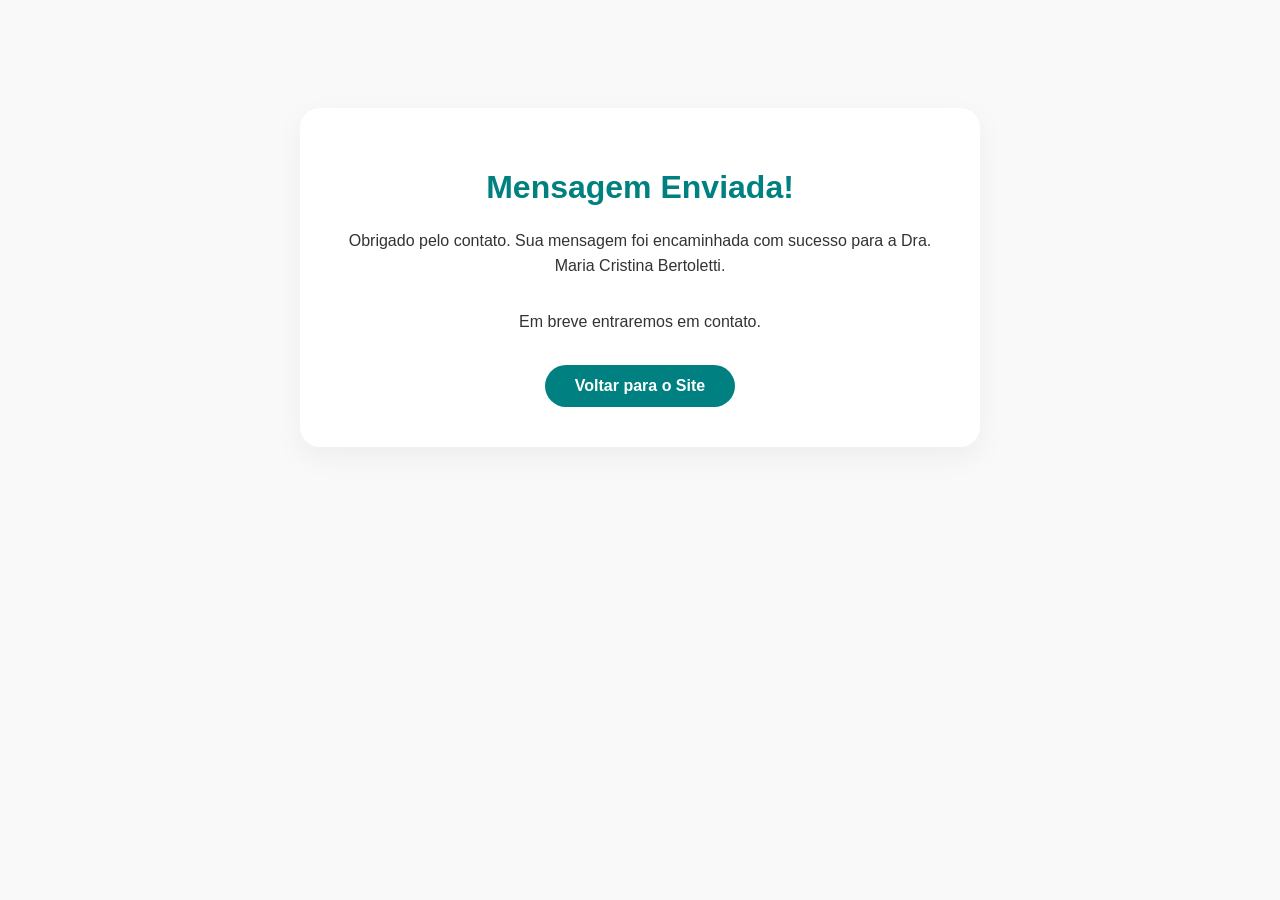
==== sucesso.html @ 0eaba7bf "Add sucesso.html for success message display" ====
<!DOCTYPE html>
<html lang="pt-BR">
<head>
    <meta charset="UTF-8">
    <meta name="viewport" content="width=device-width, initial-scale=1.0">
    <title>Mensagem Enviada | Dra. Maria Cristina</title>
    <style>
        body { 
            font-family: 'Montserrat', sans-serif; 
            text-align: center; 
            padding: 100px 20px; 
            background-color: #f9f9f9;
            color: #333; 
        }
        .container {
            max-width: 600px;
            margin: 0 auto;
            background: #fff;
            padding: 40px;
            border-radius: 20px;
            box-shadow: 0 10px 30px rgba(0,0,0,0.05);
        }
        h1 { color: #008080; }
        p { line-height: 1.6; margin-bottom: 30px; }
        .btn { 
            display: inline-block; 
            padding: 12px 30px; 
            background: #008080; 
            color: #fff; 
            text-decoration: none; 
            border-radius: 50px;
            font-weight: 600;
        }
    </style>
</head>
<body>
    <div class="container">
        <h1>Mensagem Enviada!</h1>
        <p>Obrigado pelo contato. Sua mensagem foi encaminhada com sucesso para a Dra. Maria Cristina Bertoletti.</p>
        <p>Em breve entraremos em contato.</p>
        <a href="/" class="btn">Voltar para o Site</a>
    </div>
</body>
</html>
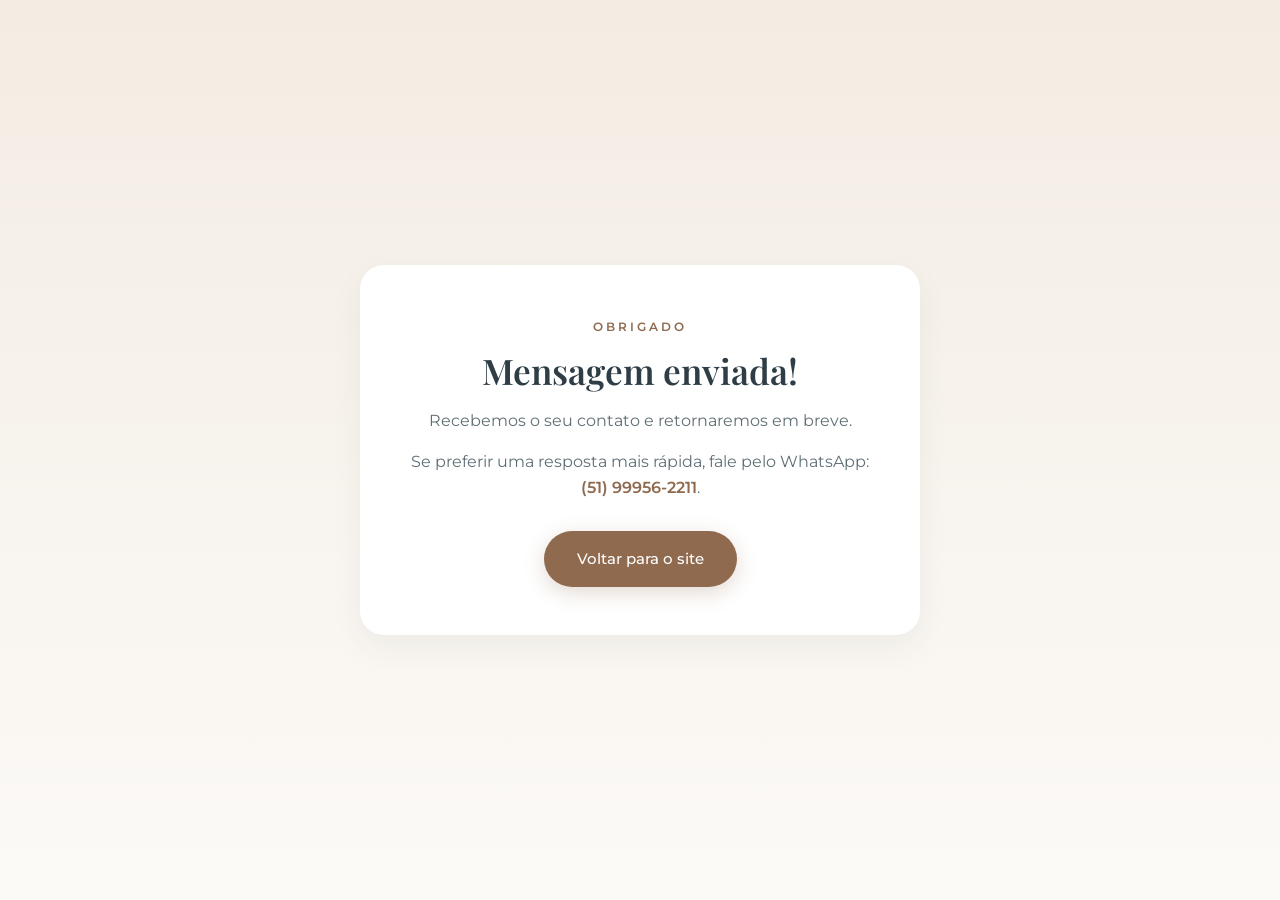
==== commit a6f179bf: "Reorganiza o site: textos, visual, imagens e configurações - Imagens renomeadas (sem espaços/acentos" ====
--- a/sucesso.html
+++ b/sucesso.html
@@ -3,42 +3,19 @@
 <head>
     <meta charset="UTF-8">
     <meta name="viewport" content="width=device-width, initial-scale=1.0">
-    <title>Mensagem Enviada | Dra. Maria Cristina</title>
-    <style>
-        body { 
-            font-family: 'Montserrat', sans-serif; 
-            text-align: center; 
-            padding: 100px 20px; 
-            background-color: #f9f9f9;
-            color: #333; 
-        }
-        .container {
-            max-width: 600px;
-            margin: 0 auto;
-            background: #fff;
-            padding: 40px;
-            border-radius: 20px;
-            box-shadow: 0 10px 30px rgba(0,0,0,0.05);
-        }
-        h1 { color: #008080; }
-        p { line-height: 1.6; margin-bottom: 30px; }
-        .btn { 
-            display: inline-block; 
-            padding: 12px 30px; 
-            background: #008080; 
-            color: #fff; 
-            text-decoration: none; 
-            border-radius: 50px;
-            font-weight: 600;
-        }
-    </style>
+    <title>Mensagem enviada | Dra. Maria Cristina Bertoletti</title>
+    <meta name="robots" content="noindex">
+    <link rel="icon" href="favicon.svg" type="image/svg+xml">
+    <link href="https://fonts.googleapis.com/css2?family=Montserrat:wght@400;500;600&family=Playfair+Display:wght@600&display=swap" rel="stylesheet">
+    <link rel="stylesheet" href="style.css">
 </head>
-<body>
-    <div class="container">
-        <h1>Mensagem Enviada!</h1>
-        <p>Obrigado pelo contato. Sua mensagem foi encaminhada com sucesso para a Dra. Maria Cristina Bertoletti.</p>
-        <p>Em breve entraremos em contato.</p>
-        <a href="/" class="btn">Voltar para o Site</a>
-    </div>
+<body class="page-simple">
+    <main class="simple-box">
+        <span class="section-tag">Obrigado</span>
+        <h1>Mensagem enviada!</h1>
+        <p>Recebemos o seu contato e retornaremos em breve.</p>
+        <p>Se preferir uma resposta mais rápida, fale pelo WhatsApp: <a href="https://wa.me/5551999562211" target="_blank" rel="noopener">(51) 99956-2211</a>.</p>
+        <a href="/" class="btn btn-primary">Voltar para o site</a>
+    </main>
 </body>
 </html>
--- a/style.css
+++ b/style.css
@@ -0,0 +1,388 @@
+/* ==========================================================================
+   Dra. Maria Cristina Bertoletti — folha de estilos única do site
+   ========================================================================== */
+
+/* 1. Cores e base
+   ----------------------------------------------------------------------- */
+:root {
+    --bg-principal: #FCFAF7;       /* off-white perolado */
+    --bg-subtil: #F3ECE3;          /* champagne suave */
+    --cor-texto: #2F3E46;          /* grafite */
+    --cor-texto-mutado: #5F6E75;   /* cinza para textos secundários */
+    --cor-destaque: #BA9173;       /* nude / dourado do logo */
+    --cor-destaque-escura: #8F6A4F;/* dourado escuro (texto legível) */
+    --raio: 20px;
+    --sombra: 0 12px 32px rgba(47, 62, 70, 0.06);
+}
+
+*, *::before, *::after { box-sizing: border-box; margin: 0; padding: 0; }
+
+html { scroll-behavior: smooth; font-size: 16px; scroll-padding-top: 90px; }
+
+body {
+    background-color: var(--bg-principal);
+    color: var(--cor-texto);
+    font-family: 'Montserrat', sans-serif;
+    line-height: 1.65;
+}
+
+img { max-width: 100%; display: block; }
+
+h1, h2, h3, h4 {
+    font-family: 'Playfair Display', serif;
+    color: var(--cor-texto);
+    font-weight: 600;
+    line-height: 1.2;
+}
+
+h2 { font-size: clamp(1.9rem, 3vw, 2.5rem); margin-bottom: 1.2rem; }
+
+a { text-decoration: none; color: inherit; transition: color 0.25s ease, background 0.25s ease, transform 0.25s ease; }
+
+ul { list-style: none; }
+
+/* 2. Layout
+   ----------------------------------------------------------------------- */
+.container { width: 100%; max-width: 1140px; margin: 0 auto; padding: 0 24px; }
+
+.row-between { display: flex; justify-content: space-between; align-items: center; gap: 16px; }
+
+.text-center { text-align: center; }
+
+.grid-2 { display: grid; grid-template-columns: 1fr 1fr; gap: 64px; align-items: center; }
+
+.grid-3 {
+    display: grid;
+    grid-template-columns: repeat(auto-fill, minmax(240px, 1fr));
+    gap: 24px;
+}
+
+section { padding: 96px 0; }
+
+.section-tag {
+    display: inline-block;
+    font-size: 0.78rem;
+    text-transform: uppercase;
+    letter-spacing: 3px;
+    color: var(--cor-destaque-escura);
+    margin-bottom: 12px;
+    font-weight: 600;
+}
+
+.section-subtitle {
+    max-width: 600px;
+    margin: 0 auto 16px;
+    color: var(--cor-texto-mutado);
+    font-size: 1.05rem;
+}
+
+/* 3. Topo e menu
+   ----------------------------------------------------------------------- */
+.top-bar {
+    background-color: var(--bg-subtil);
+    font-size: 0.82rem;
+    font-weight: 500;
+    padding: 9px 0;
+}
+
+.top-bar-links { display: flex; gap: 20px; }
+.top-bar-links a:hover { color: var(--cor-destaque-escura); }
+
+.main-header {
+    position: sticky;
+    top: 0;
+    z-index: 50;
+    background-color: rgba(252, 250, 247, 0.96);
+    backdrop-filter: blur(6px);
+    padding: 18px 0;
+    border-bottom: 1px solid rgba(47, 62, 70, 0.06);
+}
+
+.logo-text {
+    font-family: 'Playfair Display', serif;
+    font-size: 1.55rem;
+    display: block;
+    line-height: 1.1;
+}
+
+.logo-sub {
+    font-size: 0.7rem;
+    letter-spacing: 3px;
+    text-transform: uppercase;
+    color: var(--cor-destaque-escura);
+    margin-top: 4px;
+    display: block;
+    font-weight: 500;
+}
+
+.nav-menu { display: flex; align-items: center; gap: 28px; }
+
+.nav-menu a { font-size: 0.93rem; font-weight: 500; }
+.nav-menu a:hover { color: var(--cor-destaque-escura); }
+
+.nav-menu .btn-nav {
+    background: var(--cor-texto);
+    color: #FFFFFF;
+    padding: 10px 22px;
+    border-radius: 50px;
+}
+.nav-menu .btn-nav:hover { background: var(--cor-destaque-escura); color: #FFFFFF; }
+
+/* 4. Botões
+   ----------------------------------------------------------------------- */
+.btn {
+    display: inline-block;
+    padding: 14px 32px;
+    border-radius: 50px;
+    font-weight: 500;
+    font-size: 0.95rem;
+    border: 1px solid transparent;
+    cursor: pointer;
+    font-family: inherit;
+}
+
+.btn-primary {
+    background-color: var(--cor-destaque-escura);
+    color: #FFFFFF;
+    box-shadow: 0 6px 20px rgba(143, 106, 79, 0.25);
+}
+.btn-primary:hover { background-color: var(--cor-texto); transform: translateY(-2px); }
+
+.btn-secondary { border-color: var(--cor-texto); color: var(--cor-texto); }
+.btn-secondary:hover { background-color: var(--cor-texto); color: #FFFFFF; transform: translateY(-2px); }
+
+.btn-block { width: 100%; }
+
+/* 5. Início
+   ----------------------------------------------------------------------- */
+.hero-section {
+    background: linear-gradient(180deg, var(--bg-subtil) 0%, var(--bg-principal) 100%);
+    padding: 88px 0 96px;
+}
+
+.hero-content h1 { font-size: clamp(2.4rem, 4.5vw, 3.6rem); margin-bottom: 24px; }
+
+.hero-content p {
+    font-size: 1.08rem;
+    color: var(--cor-texto-mutado);
+    margin-bottom: 18px;
+    max-width: 520px;
+}
+
+.hero-buttons { display: flex; flex-wrap: wrap; gap: 14px; margin-top: 32px; }
+
+.hero-img img {
+    width: 100%;
+    max-width: 420px;
+    height: auto;
+    margin: 0 auto;
+    border-radius: 200px 200px var(--raio) var(--raio);
+    box-shadow: var(--sombra);
+}
+
+/* 6. Sobre
+   ----------------------------------------------------------------------- */
+.about-text p { margin-bottom: 18px; color: var(--cor-texto-mutado); font-size: 1.05rem; }
+
+.badges { display: grid; gap: 16px; }
+
+.badge-item {
+    background: #FFFFFF;
+    padding: 22px 26px;
+    border-radius: 14px;
+    border-left: 4px solid var(--cor-destaque);
+    box-shadow: var(--sombra);
+}
+.badge-item strong { display: block; font-family: 'Playfair Display', serif; font-size: 1.25rem; font-weight: 600; }
+.badge-item span { color: var(--cor-texto-mutado); font-size: 0.92rem; }
+
+/* 7. Tratamentos
+   ----------------------------------------------------------------------- */
+.services-section { background: #FFFFFF; }
+
+.group-title {
+    font-size: 1.35rem;
+    margin: 56px 0 20px;
+    padding-bottom: 10px;
+    border-bottom: 1px solid var(--bg-subtil);
+}
+
+.card {
+    background: var(--bg-principal);
+    border-radius: 16px;
+    overflow: hidden;
+    box-shadow: 0 4px 16px rgba(47, 62, 70, 0.05);
+    transition: transform 0.3s ease, box-shadow 0.3s ease;
+}
+.card:hover { transform: translateY(-6px); box-shadow: var(--sombra); }
+
+.card-img { width: 100%; height: 180px; object-fit: cover; transition: transform 0.6s ease; }
+.card:hover .card-img { transform: scale(1.06); }
+
+.card-content { padding: 20px 22px 24px; }
+.card-content h4 { font-size: 1.15rem; margin-bottom: 8px; }
+.card-content p { font-size: 0.93rem; color: var(--cor-texto-mutado); line-height: 1.55; }
+
+/* 8. Consultório
+   ----------------------------------------------------------------------- */
+.features-img img { width: 100%; height: 440px; object-fit: cover; border-radius: var(--raio); box-shadow: var(--sombra); }
+
+.features-list { margin-top: 24px; }
+.features-list li {
+    position: relative;
+    padding-left: 32px;
+    margin-bottom: 16px;
+    font-weight: 500;
+}
+.features-list li::before {
+    content: "✓";
+    position: absolute;
+    left: 0;
+    top: 0;
+    color: var(--cor-destaque-escura);
+    font-weight: 700;
+}
+
+/* 9. Contato
+   ----------------------------------------------------------------------- */
+.contact-section { background: var(--bg-subtil); }
+.contact-section .grid-2 { align-items: start; }
+
+.contact-intro { color: var(--cor-texto-mutado); margin-bottom: 28px; }
+
+.info-blocks li { margin-bottom: 20px; }
+.info-blocks strong {
+    display: block;
+    font-size: 0.78rem;
+    text-transform: uppercase;
+    letter-spacing: 2px;
+    color: var(--cor-destaque-escura);
+    margin-bottom: 4px;
+}
+.info-blocks a { font-weight: 500; }
+.info-blocks a:hover { color: var(--cor-destaque-escura); }
+
+.map { margin-top: 28px; border-radius: var(--raio); overflow: hidden; box-shadow: var(--sombra); }
+.map iframe { display: block; width: 100%; height: 260px; border: 0; }
+
+.contact-form-box {
+    background: #FFFFFF;
+    padding: 40px;
+    border-radius: 24px;
+    box-shadow: var(--sombra);
+}
+.contact-form-box h3 { font-size: 1.5rem; margin-bottom: 24px; }
+
+.form-group { margin-bottom: 20px; }
+.form-group label {
+    display: block;
+    font-size: 0.8rem;
+    font-weight: 600;
+    margin-bottom: 8px;
+    text-transform: uppercase;
+    letter-spacing: 1px;
+}
+.form-group input, .form-group textarea {
+    width: 100%;
+    padding: 13px 14px;
+    border: 1px solid #E2E8F0;
+    background-color: #F8FAFC;
+    border-radius: 8px;
+    font-family: inherit;
+    font-size: 0.95rem;
+    color: var(--cor-texto);
+    transition: border-color 0.25s ease, box-shadow 0.25s ease;
+}
+.form-group input:focus, .form-group textarea:focus {
+    outline: none;
+    border-color: var(--cor-destaque);
+    background-color: #FFFFFF;
+    box-shadow: 0 0 0 3px rgba(186, 145, 115, 0.15);
+}
+
+.form-note { margin-top: 14px; font-size: 0.8rem; color: var(--cor-texto-mutado); text-align: center; }
+
+.hidden-field { position: absolute; left: -9999px; }
+
+/* 10. Rodapé e WhatsApp
+   ----------------------------------------------------------------------- */
+.main-footer { background: var(--cor-texto); color: #CBD5E1; padding: 56px 0 28px; font-size: 0.9rem; }
+
+.footer-grid { display: grid; grid-template-columns: repeat(3, 1fr); gap: 32px; }
+.footer-name { font-family: 'Playfair Display', serif; font-size: 1.2rem; color: #FFFFFF; }
+.main-footer a:hover { color: #FFFFFF; }
+
+.footer-copy {
+    text-align: center;
+    margin-top: 40px;
+    padding-top: 20px;
+    border-top: 1px solid rgba(255, 255, 255, 0.1);
+    font-size: 0.78rem;
+    color: #94A3B8;
+}
+
+.whatsapp-float {
+    position: fixed;
+    width: 60px;
+    height: 60px;
+    bottom: 32px;
+    right: 32px;
+    background-color: #25D366;
+    border-radius: 50%;
+    box-shadow: 0 8px 25px rgba(37, 211, 102, 0.35);
+    z-index: 100;
+    display: flex;
+    align-items: center;
+    justify-content: center;
+}
+.whatsapp-float:hover { transform: scale(1.08); background-color: #1EBE5A; }
+.whatsapp-float svg { width: 32px; height: 32px; fill: #FFFFFF; }
+
+/* 11. Celular e tablet
+   ----------------------------------------------------------------------- */
+@media (max-width: 992px) {
+    .grid-2 { grid-template-columns: 1fr; gap: 48px; }
+    .hero-content { text-align: center; }
+    .hero-content p { margin-left: auto; margin-right: auto; }
+    .hero-buttons { justify-content: center; }
+    .hero-img { order: -1; }
+    .hero-img img { max-width: 300px; }
+    .features-img img { height: 320px; }
+}
+
+@media (max-width: 768px) {
+    html { font-size: 15px; scroll-padding-top: 20px; }
+    section { padding: 72px 0; }
+    .top-bar .row-between { flex-direction: column; gap: 4px; text-align: center; }
+    .main-header { position: static; }
+    .navbar { flex-direction: column; text-align: center; }
+    .nav-menu { flex-wrap: wrap; justify-content: center; gap: 14px 20px; }
+    .nav-menu .btn-nav { flex-basis: 100%; text-align: center; max-width: 260px; margin: 4px auto 0; }
+    .contact-form-box { padding: 28px 22px; }
+    .footer-grid { grid-template-columns: 1fr; text-align: center; gap: 20px; }
+    .main-footer { padding-bottom: 90px; }
+    .whatsapp-float { width: 54px; height: 54px; bottom: 20px; right: 20px; }
+}
+
+/* 12. Páginas simples (mensagem enviada e erro 404)
+   ----------------------------------------------------------------------- */
+.page-simple {
+    min-height: 100vh;
+    display: flex;
+    align-items: center;
+    justify-content: center;
+    padding: 24px;
+    background: linear-gradient(180deg, var(--bg-subtil) 0%, var(--bg-principal) 100%);
+}
+.simple-box {
+    max-width: 560px;
+    background: #FFFFFF;
+    padding: 48px 40px;
+    border-radius: 24px;
+    box-shadow: var(--sombra);
+    text-align: center;
+}
+.simple-box h1 { font-size: 2.2rem; margin-bottom: 16px; }
+.simple-box p { color: var(--cor-texto-mutado); margin-bottom: 14px; }
+.simple-box p a { color: var(--cor-destaque-escura); font-weight: 600; }
+.simple-box .btn { margin-top: 16px; }
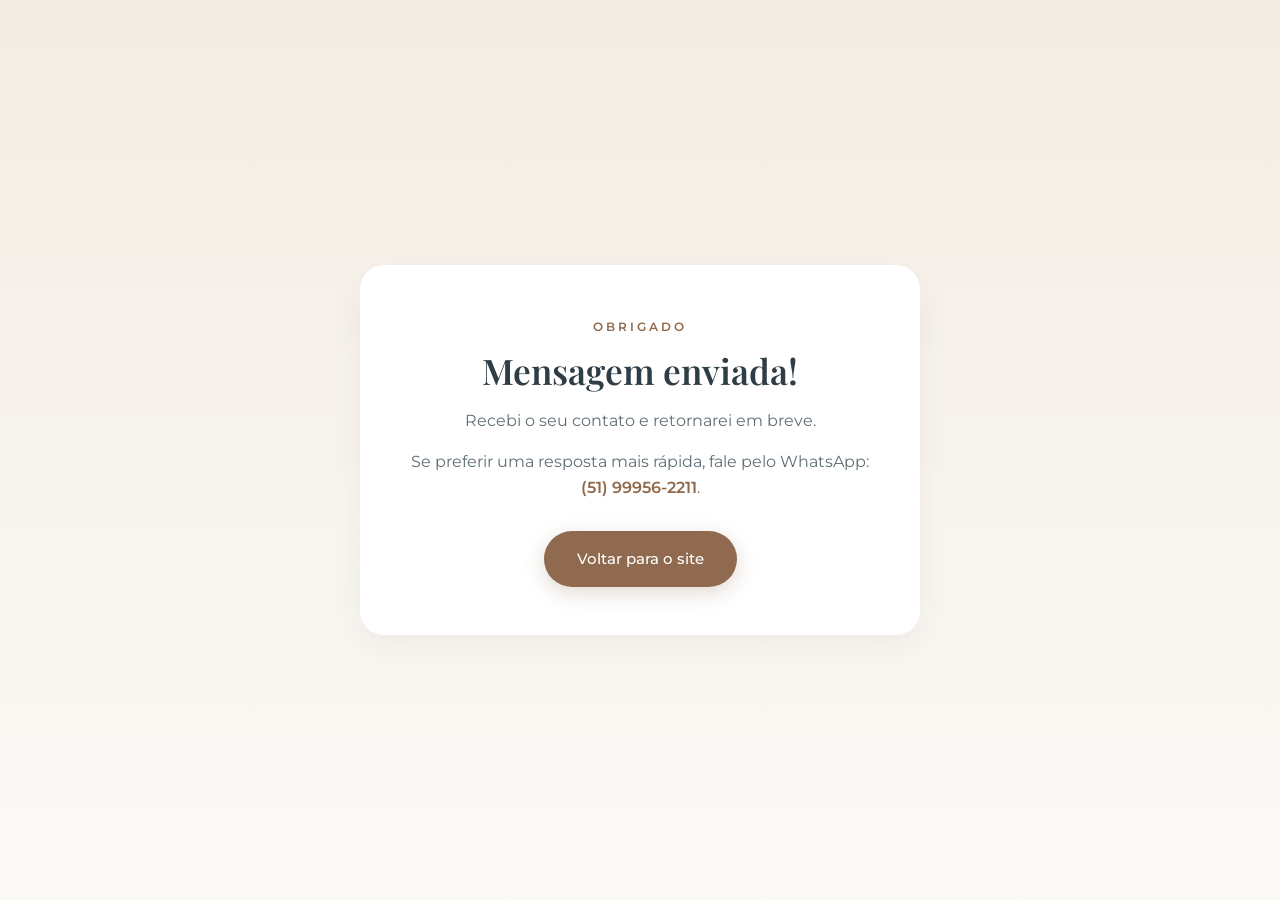
==== commit c7267bac: "Textos em primeira pessoa: Sobre mim, contato e página de mensagem enviada Co-Authored-By: Claude Op" ====
--- a/sucesso.html
+++ b/sucesso.html
@@ -13,7 +13,7 @@
     <main class="simple-box">
         <span class="section-tag">Obrigado</span>
         <h1>Mensagem enviada!</h1>
-        <p>Recebemos o seu contato e retornaremos em breve.</p>
+        <p>Recebi o seu contato e retornarei em breve.</p>
         <p>Se preferir uma resposta mais rápida, fale pelo WhatsApp: <a href="https://wa.me/5551999562211" target="_blank" rel="noopener">(51) 99956-2211</a>.</p>
         <a href="/" class="btn btn-primary">Voltar para o site</a>
     </main>
